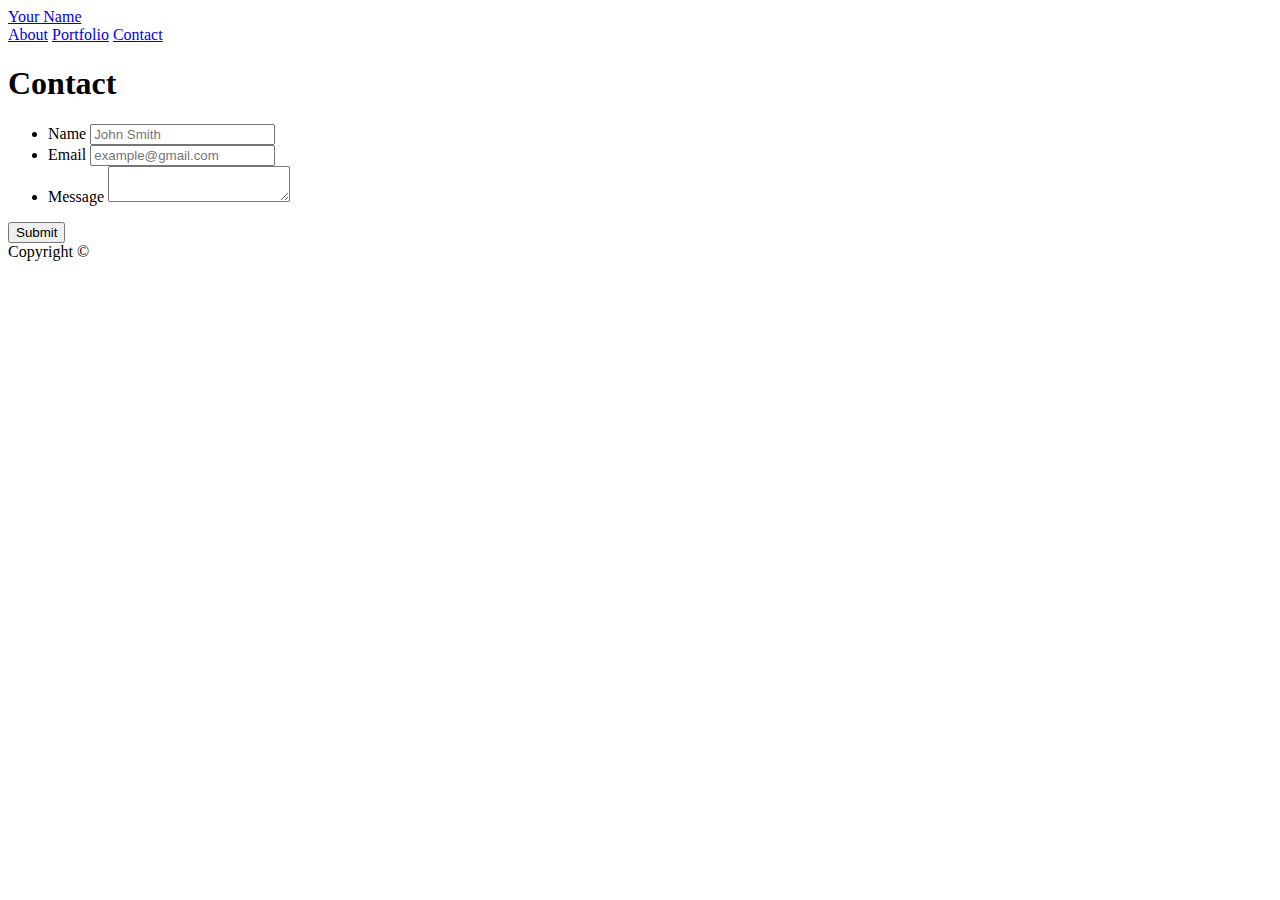
==== Contact.html @ c010bddd "Updated the css page" ====
<!doctype html>
<html lang="en-us">

<head>
  <meta charset="UTF-8">
  <title>Contact | Your Name</title>
  <link rel="stylesheet" type="text/css" href="assets/css/style.css">
</head>

<body>

  <header id="masthead">
    <div class="container">
      <a href="index.html" id="logo">Your Name</a>
      <nav>
        <a href="index.html">About</a>
        <a href="portfolio.html">Portfolio</a>
        <a href="contact.html">Contact</a>
      </nav>
    </div>
  </header>

  <div id="main-container" class="container">
    <section class="main-section">
      <h1>Contact</h1>

      <form id="contact-form">
        <ul>
          <li>
            <label for="name">Name</label>
            <input type="text" id="name" name="name" placeholder="John Smith" required="required">
          </li>
          <li>
            <label for="email">Email</label>
            <input type="email" id="email" name="email" placeholder="example@gmail.com" required="required">
          </li>
          <li>
            <label for="message">Message</label>
            <textarea id="message" name="message" required="required"></textarea>
          </li>
        </ul>
        <input type="submit">
      </form>

    </section>

  </div>

  <footer>
    <div class="container">
      Copyright &copy; 
    </div>
  </footer>
</body>

</html>
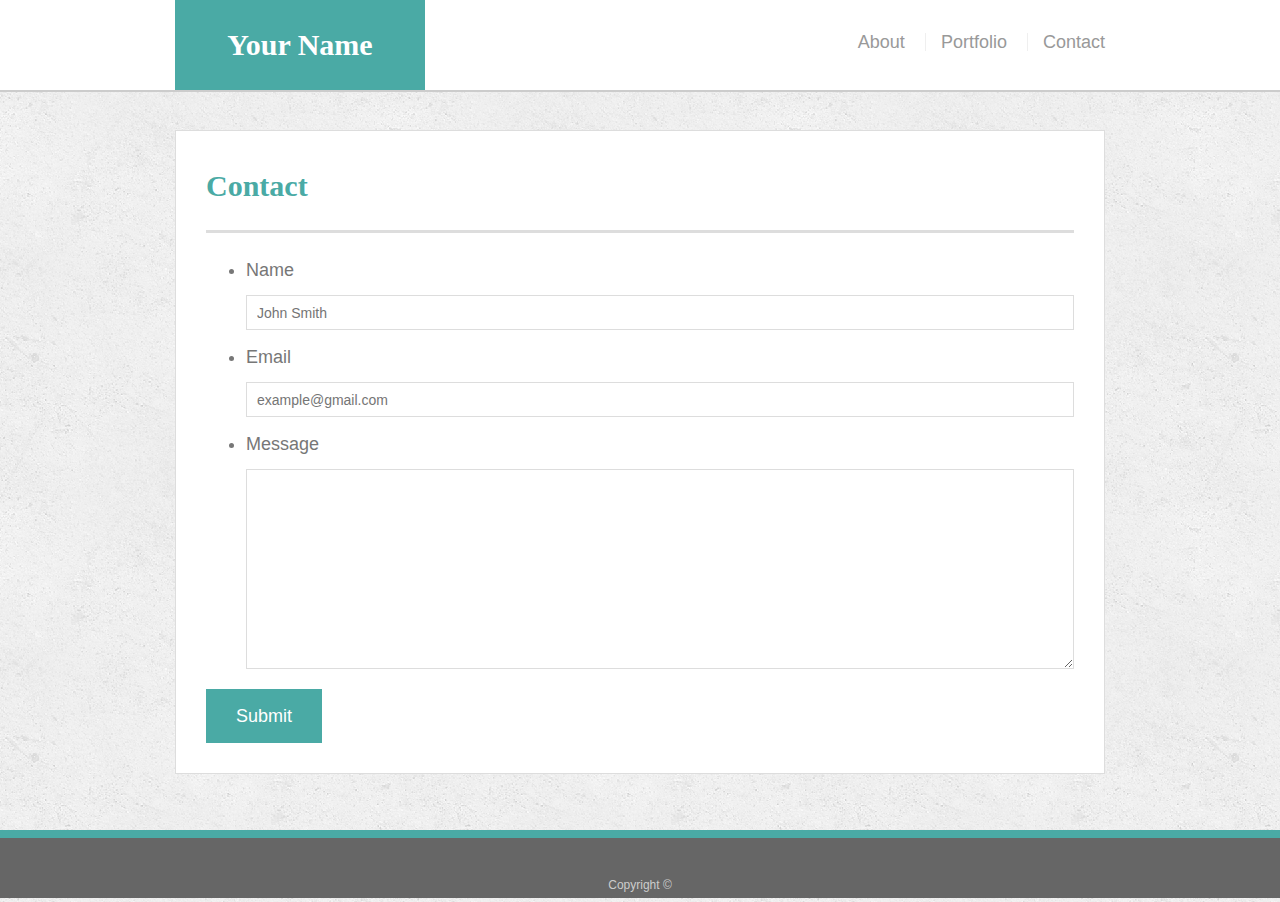
==== commit 1b90d9a5: "Added sticky footer" ====
--- a/Contact.html
+++ b/Contact.html
@@ -5,6 +5,7 @@
 <head>
   <meta charset="UTF-8">
   <title>Contact | Your Name</title>
+  <link rel="stylesheet" href="https://stackpath.bootstrapcdn.com/bootstrap/4.4.1/css/bootstrap.min.css" integrity="sha384-Vkoo8x4CGsO3+Hhxv8T/Q5PaXtkKtu6ug5TOeNV6gBiFeWPGFN9MuhOf23Q9Ifjh" crossorigin="anonymous">
   <link rel="stylesheet" type="text/css" href="assets/css/style.css">
 </head>
 
--- a/assets/css/style.css
+++ b/assets/css/style.css
@@ -0,0 +1,228 @@
+body {
+    font-family: Arial, "Helvetica Neue", Helvetica, sans-serif;
+    font-size: 18px;
+    line-height: 34px;
+    color: #777777;
+    background: url("../images/concrete_seamless.png");
+  }
+  
+  * {
+    box-sizing: border-box;
+  }
+  
+  /* general */
+  
+  .container {
+    width: 100%;
+    max-width: 960px;
+    margin: 0 auto;
+    clear: both;
+  }
+  
+  h1,
+  h2,
+  h3,
+  p {
+    margin-bottom: 20px;
+  }
+  
+  p:last-child {
+    margin-bottom: 0;
+  }
+  
+  h1,
+  h2,
+  h3 {
+    font-family: Georgia, Times, "Times New Roman", serif;
+    font-weight: 700;
+    color: #4aaaa5;
+  }
+  
+  h1 {
+    padding-bottom: 20px;
+    font-size: 30px;
+    line-height: 49px;
+    border-bottom: 3px solid #dddddd;
+  }
+  
+  h2,
+  h3 {
+    font-size: 22px;
+  }
+  
+  /* header */
+  
+  #masthead {
+    position: fixed;
+    z-index: 99;
+    width: 100%;
+    margin: 0 0 30px;
+    overflow: auto;
+    color: #ffffff;
+    background: #ffffff;
+    border-bottom: 2px solid #cccccc;
+  }
+  
+  #logo {
+    float: left;
+    width: 250px;
+    height: 90px;
+    font-family: Georgia, Times, "Times New Roman", serif;
+    font-size: 30px;
+    font-weight: 700;
+    line-height: 90px;
+    color: #ffffff;
+    text-align: center;
+    text-decoration: none;
+    background: #4aaaa5;
+  }
+  
+  nav {
+    float: right;
+    margin-top: 25px;
+  }
+  
+  nav a {
+    display: inline-block;
+    padding-left: 15px;
+    margin-left: 15px;
+    line-height: 18px;
+    color: #999;
+    text-decoration: none;
+    border-left: 1px solid #efefef;
+  }
+  
+  nav a:first-child {
+    border-left: 0 none;
+  }
+  
+  /* footer */
+  
+  footer {
+    padding: 30px 0;
+    clear: both;
+    font-size: 12px;
+    color: #ffffff;
+    color: #cccccc;
+    text-align: center;
+    background: #666666;
+    border-top: 8px solid #4aaaa5;
+    height: 50px;
+  }
+  
+  h3, h2 {
+    padding-bottom: 20px;
+    margin-bottom: 15px;
+    line-height: 22px;
+    border-bottom: 2px solid #eeeeee;
+  }
+  
+  /* main */
+  
+  #main-container {
+    padding-top: 130px;
+    min-height: calc(100vh - 70px);
+  }
+  
+  .main-section {
+    float: left;
+    width: 100%;
+    max-width: 960px;
+    padding: 30px;
+    margin: 0 0 40px;
+    background: #ffffff;
+    border: 1px solid #dddddd;
+  }
+  
+  /* portfolio page */
+  
+  .work {
+    position: relative;
+    float: left;
+    width: 274px;
+    margin: 20px 0 25px;
+    overflow: auto;
+  }
+  
+  .work:nth-child(even) {
+    margin-right: 40px;
+  }
+  
+  .work img {
+    width: 100%;
+    border: 0 none;
+    opacity: 0.8;
+  }
+  
+  .work h3 {
+    position: absolute;
+    bottom: 20px;
+    width: 100%;
+    padding: 15px;
+    margin-bottom: 0;
+    font-weight: 300;
+    line-height: 30px;
+    color: #ffffff;
+    text-align: center;
+    background: #4aaaa5;
+    border-bottom: 0;
+  }
+  
+  .auth-image {
+    float: left;
+    width: 200px;
+    height: auto;
+    margin-top: 10px;
+    margin-right: 25px;
+  }
+  
+  /* contact page */
+  
+  #contact-form ul {
+    margin-bottom: 20px;
+  }
+  
+  #contact-form li {
+    margin-bottom: 10px;
+  }
+  
+  label,
+  input[type=text],
+  input[type=email],
+  textarea {
+    display: block;
+    width: 100%;
+  }
+  
+  input[type=text],
+  input[type=email],
+  textarea {
+    height: 35px;
+    padding: 0 10px;
+    font-size: 14px;
+    border: 1px solid #dddddd;
+  }
+  
+  textarea {
+    height: 200px;
+  }
+  
+  input[type=submit] {
+    padding: 10px 30px;
+    font-size: 18px;
+    color: #ffffff;
+    cursor: pointer;
+    background: #4aaaa5;
+    border: 0 none;
+  }
+
+  #navbarNav {
+    background-color: #ffffff;
+  }
+
+  .bg-light {
+    background-color: #ffffff!important;
+}
+
+  
+  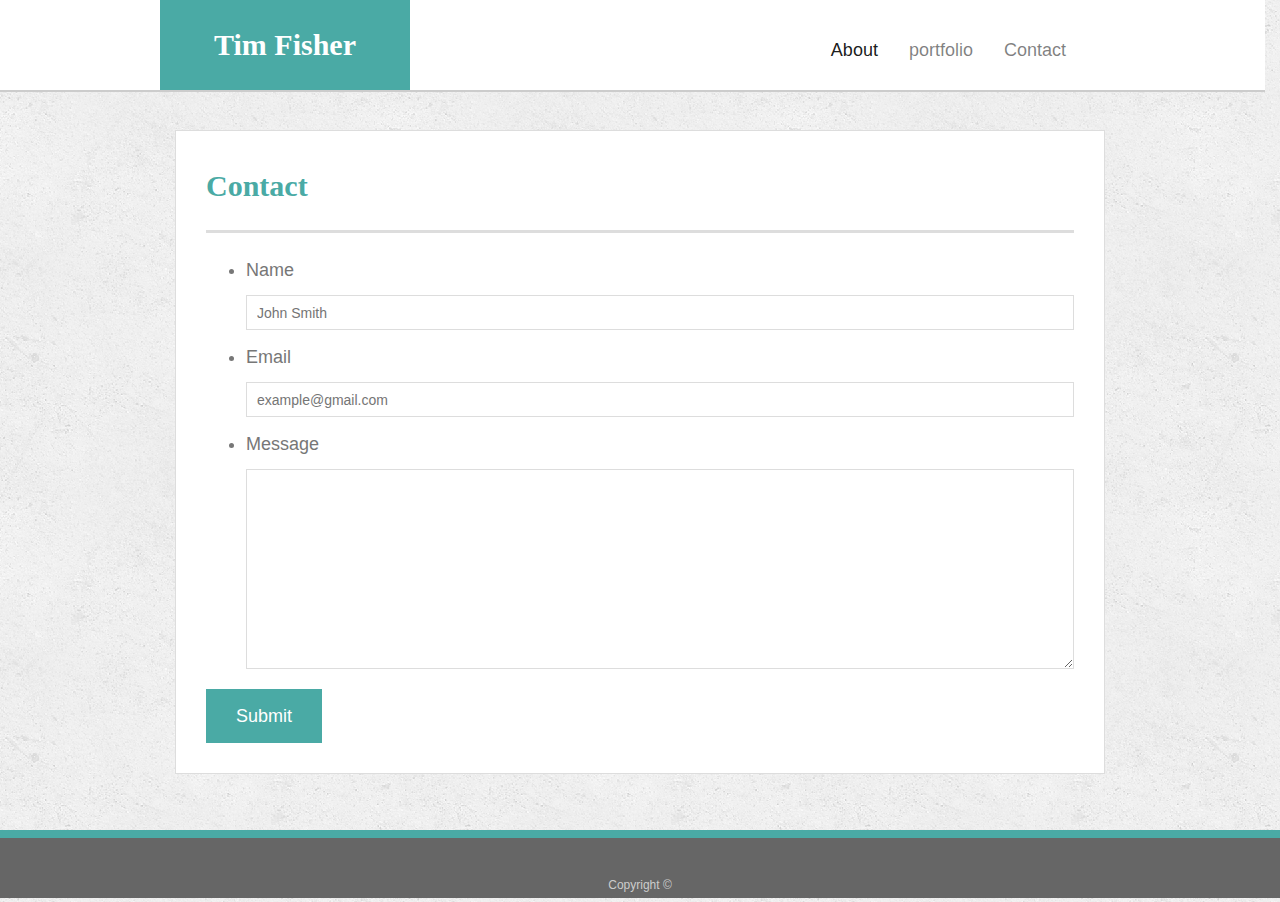
==== commit 5a32e174: "Added responsive image" ====
--- a/Contact.html
+++ b/Contact.html
@@ -11,16 +11,32 @@
 
 <body>
 
-  <header id="masthead">
-    <div class="container">
-      <a href="index.html" id="logo">Your Name</a>
-      <nav>
-        <a href="index.html">About</a>
-        <a href="portfolio.html">Portfolio</a>
-        <a href="contact.html">Contact</a>
-      </nav>
-    </div>
-  </header>
+    <div class="row">
+        <header id="masthead"> 
+            <div class="container Navbar">
+              <a href="index.html" id="logo">Tim Fisher</a>
+              
+              <nav class="navbar navbar-expand-lg navbar-light bg-light">
+                <button class="navbar-toggler" type="button" data-toggle="collapse" data-target="#navbarNav" aria-controls="navbarNav" aria-expanded="false" aria-label="Toggle navigation">
+                  <span class="navbar-toggler-icon"></span>
+                </button>
+                <div class="collapse navbar-collapse" id="navbarNav">
+                  <ul class="navbar-nav">
+                    <li class="nav-item active">
+                      <a class="nav-link" href="../bootstrap-portfolio/index.html">About <span class="sr-only">(current)</span></a>
+                    </li>
+                    <li class="nav-item">
+                      <a class="nav-link" href="../bootstrap-portfolio/portfolio.html">portfolio</a>
+                    </li>
+                    <li class="nav-item">
+                      <a class="nav-link" href="../bootstrap-portfolio/Contact.html">Contact</a>
+                    </li>
+                  </ul>
+                </div>
+              </nav>
+            </div>
+          </header>
+      </div>
 
   <div id="main-container" class="container">
     <section class="main-section">
--- a/assets/css/style.css
+++ b/assets/css/style.css
@@ -170,8 +170,8 @@
   
   .auth-image {
     float: left;
-    width: 200px;
-    height: auto;
+    max-width: 50px;
+    /*height: auto; */
     margin-top: 10px;
     margin-right: 25px;
   }
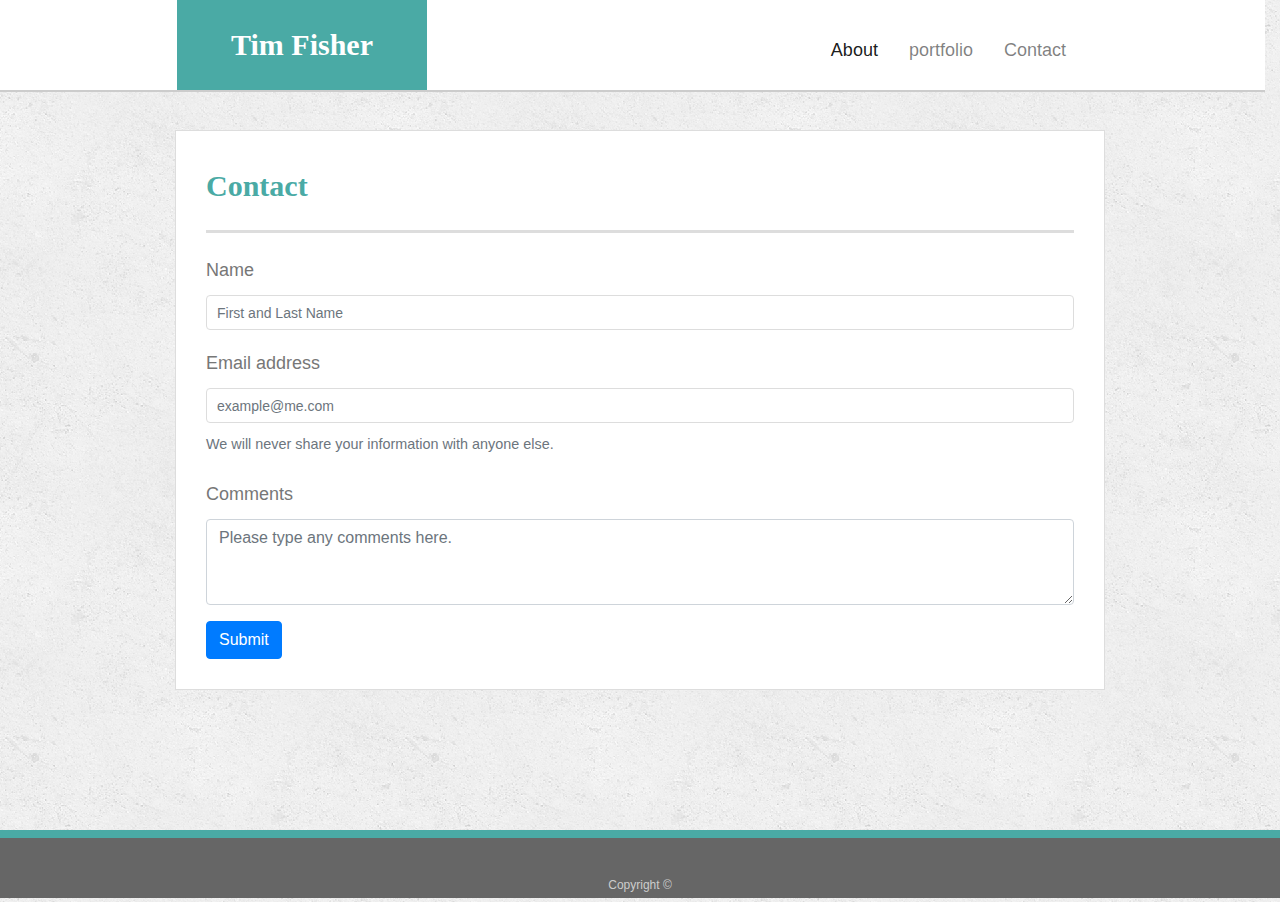
==== commit 2947f29c: "Added contact info and updated the msg field" ====
--- a/Contact.html
+++ b/Contact.html
@@ -42,22 +42,21 @@
     <section class="main-section">
       <h1>Contact</h1>
 
-      <form id="contact-form">
-        <ul>
-          <li>
-            <label for="name">Name</label>
-            <input type="text" id="name" name="name" placeholder="John Smith" required="required">
-          </li>
-          <li>
-            <label for="email">Email</label>
-            <input type="email" id="email" name="email" placeholder="example@gmail.com" required="required">
-          </li>
-          <li>
-            <label for="message">Message</label>
-            <textarea id="message" name="message" required="required"></textarea>
-          </li>
-        </ul>
-        <input type="submit">
+      <form>
+        <div class="form-group">
+            <label for="enterName">Name</label>
+            <input type="text" class="form-control" id="EnterName" aria-describedby="nameHelp" placeholder="First and Last Name">
+        </div>
+        <div class="form-group">
+          <label for="enterEmai">Email address</label>
+          <input type="email" class="form-control" id="enterEmai" aria-describedby="emailHelp" placeholder="example@me.com">
+          <small id="emailHelp" class="form-text text-muted">We will never share your information with anyone else.</small>
+        </div>
+        <div class="form-group">
+            <label for="commentField">Comments</label>
+            <textarea class="form-control" id="commentField" rows="3" placeholder="Please type any comments here."></textarea>
+          </div>
+        <button type="submit" class="btn btn-primary">Submit</button>
       </form>
 
     </section>
--- a/assets/css/style.css
+++ b/assets/css/style.css
@@ -65,6 +65,7 @@
   
   #logo {
     float: left;
+    margin-left: 17px;
     width: 250px;
     height: 90px;
     font-family: Georgia, Times, "Times New Roman", serif;
@@ -95,6 +96,10 @@
   nav a:first-child {
     border-left: 0 none;
   }
+
+  .Navlinks {
+    left: 33px;
+  }
   
   /* footer */
   
@@ -171,9 +176,12 @@
   .auth-image {
     float: left;
     max-width: 50px;
-    /*height: auto; */
     margin-top: 10px;
     margin-right: 25px;
+  }
+
+  .Mainimage {
+    max-width: 700px;
   }
   
   /* contact page */
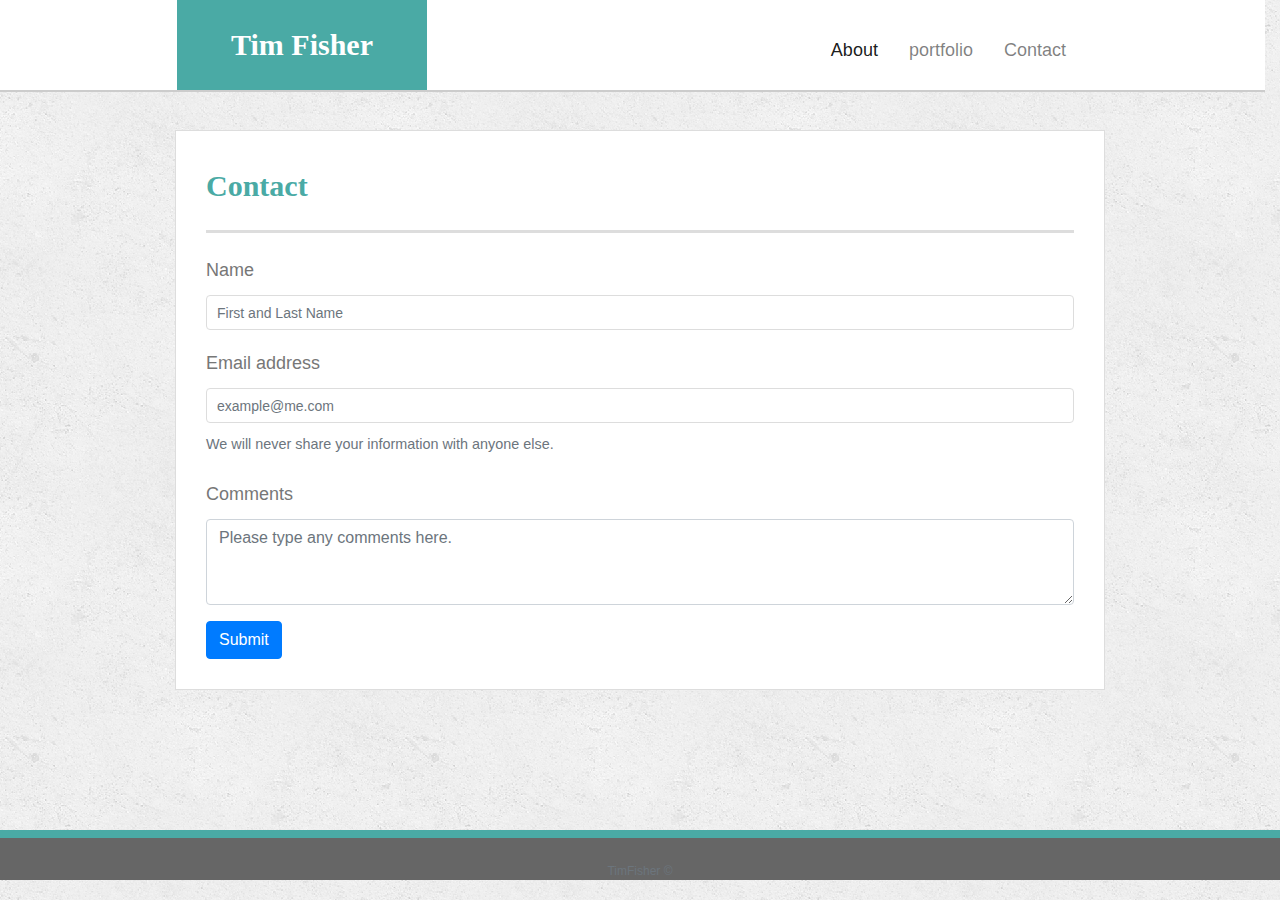
==== commit b497c53f: "Added the footer" ====
--- a/Contact.html
+++ b/Contact.html
@@ -63,9 +63,9 @@
 
   </div>
 
-  <footer>
+  <footer class="footer mt-auto py-3">
     <div class="container">
-      Copyright &copy; 
+      <span class="text-muted">TimFisher &copy;</span>
     </div>
   </footer>
 </body>
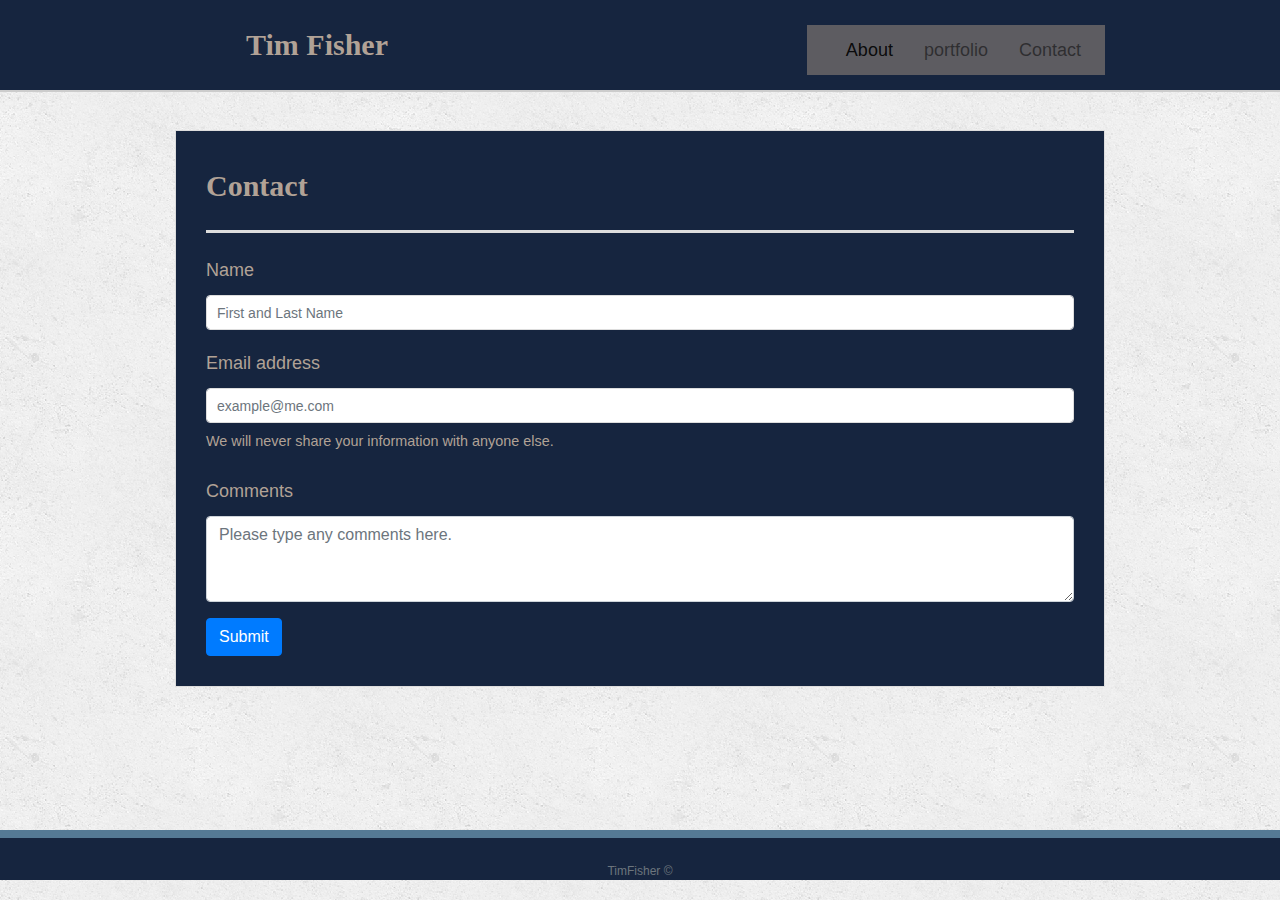
==== commit 9e342c6f: "removed the class from the email text field" ====
--- a/Contact.html
+++ b/Contact.html
@@ -1,42 +1,44 @@
-
 <!doctype html>
 <html lang="en-us">
 
 <head>
   <meta charset="UTF-8">
   <title>Contact | Your Name</title>
-  <link rel="stylesheet" href="https://stackpath.bootstrapcdn.com/bootstrap/4.4.1/css/bootstrap.min.css" integrity="sha384-Vkoo8x4CGsO3+Hhxv8T/Q5PaXtkKtu6ug5TOeNV6gBiFeWPGFN9MuhOf23Q9Ifjh" crossorigin="anonymous">
+  <link rel="stylesheet" href="https://stackpath.bootstrapcdn.com/bootstrap/4.4.1/css/bootstrap.min.css"
+    integrity="sha384-Vkoo8x4CGsO3+Hhxv8T/Q5PaXtkKtu6ug5TOeNV6gBiFeWPGFN9MuhOf23Q9Ifjh" crossorigin="anonymous">
   <link rel="stylesheet" type="text/css" href="assets/css/style.css">
 </head>
 
 <body>
 
-    <div class="row">
-        <header id="masthead"> 
-            <div class="container Navbar">
-              <a href="index.html" id="logo">Tim Fisher</a>
-              
-              <nav class="navbar navbar-expand-lg navbar-light bg-light">
-                <button class="navbar-toggler" type="button" data-toggle="collapse" data-target="#navbarNav" aria-controls="navbarNav" aria-expanded="false" aria-label="Toggle navigation">
-                  <span class="navbar-toggler-icon"></span>
-                </button>
-                <div class="collapse navbar-collapse" id="navbarNav">
-                  <ul class="navbar-nav">
-                    <li class="nav-item active">
-                      <a class="nav-link" href="../bootstrap-portfolio/index.html">About <span class="sr-only">(current)</span></a>
-                    </li>
-                    <li class="nav-item">
-                      <a class="nav-link" href="../bootstrap-portfolio/portfolio.html">portfolio</a>
-                    </li>
-                    <li class="nav-item">
-                      <a class="nav-link" href="../bootstrap-portfolio/Contact.html">Contact</a>
-                    </li>
-                  </ul>
-                </div>
-              </nav>
-            </div>
-          </header>
+  <div class="row">
+    <header id="masthead">
+      <div class="container Navbar">
+        <a href="index.html" id="logo">Tim Fisher</a>
+
+        <nav class="navbar navbar-expand-lg navbar-light bg-light">
+          <button class="navbar-toggler" type="button" data-toggle="collapse" data-target="#navbarNav"
+            aria-controls="navbarNav" aria-expanded="false" aria-label="Toggle navigation">
+            <span class="navbar-toggler-icon"></span>
+          </button>
+          <div class="collapse navbar-collapse" id="navbarNav">
+            <ul class="navbar-nav">
+              <li class="nav-item active">
+                <a class="nav-link" href="../bootstrap-portfolio/index.html">About <span
+                    class="sr-only">(current)</span></a>
+              </li>
+              <li class="nav-item">
+                <a class="nav-link" href="../bootstrap-portfolio/portfolio.html">portfolio</a>
+              </li>
+              <li class="nav-item">
+                <a class="nav-link" href="../bootstrap-portfolio/Contact.html">Contact</a>
+              </li>
+            </ul>
+          </div>
+        </nav>
       </div>
+    </header>
+  </div>
 
   <div id="main-container" class="container">
     <section class="main-section">
@@ -44,19 +46,25 @@
 
       <form>
         <div class="form-group">
-            <label for="enterName">Name</label>
-            <input type="text" class="form-control" id="EnterName" aria-describedby="nameHelp" placeholder="First and Last Name">
+          <label for="enterName">Name</label>
+          <input type="text" class="form-control" id="EnterName" aria-describedby="nameHelp"
+            placeholder="First and Last Name">
         </div>
         <div class="form-group">
           <label for="enterEmai">Email address</label>
-          <input type="email" class="form-control" id="enterEmai" aria-describedby="emailHelp" placeholder="example@me.com">
-          <small id="emailHelp" class="form-text text-muted">We will never share your information with anyone else.</small>
+          <input type="email" class="form-control" id="enterEmai" aria-describedby="emailHelp"
+            placeholder="example@me.com">
+          <small id="emailHelp">We will never share your information with anyone
+            else.</small>
         </div>
         <div class="form-group">
-            <label for="commentField">Comments</label>
-            <textarea class="form-control" id="commentField" rows="3" placeholder="Please type any comments here."></textarea>
-          </div>
+          <label for="commentField">Comments</label>
+          <textarea class="form-control" id="commentField" rows="3"
+            placeholder="Please type any comments here."></textarea>
+        </div>
         <button type="submit" class="btn btn-primary">Submit</button>
+        <script type="text/javascript" src="https://platform.linkedin.com/badges/js/profile.js" async defer></script>
+
       </form>
 
     </section>
@@ -68,6 +76,15 @@
       <span class="text-muted">TimFisher &copy;</span>
     </div>
   </footer>
+  <script src="https://code.jquery.com/jquery-3.4.1.slim.min.js"
+    integrity="sha384-J6qa4849blE2+poT4WnyKhv5vZF5SrPo0iEjwBvKU7imGFAV0wwj1yYfoRSJoZ+n"
+    crossorigin="anonymous"></script>
+  <script src="https://cdn.jsdelivr.net/npm/popper.js@1.16.0/dist/umd/popper.min.js"
+    integrity="sha384-Q6E9RHvbIyZFJoft+2mJbHaEWldlvI9IOYy5n3zV9zzTtmI3UksdQRVvoxMfooAo"
+    crossorigin="anonymous"></script>
+  <script src="https://stackpath.bootstrapcdn.com/bootstrap/4.4.1/js/bootstrap.min.js"
+    integrity="sha384-wfSDF2E50Y2D1uUdj0O3uMBJnjuUD4Ih7YwaYd1iqfktj0Uod8GCExl3Og8ifwB6"
+    crossorigin="anonymous"></script>
 </body>
 
-</html>
+</html>--- a/assets/css/style.css
+++ b/assets/css/style.css
@@ -1,9 +1,14 @@
 body {
-    font-family: Arial, "Helvetica Neue", Helvetica, sans-serif;
+  font-family: Arial, "Helvetica Neue", Helvetica, sans-serif;
     font-size: 18px;
     line-height: 34px;
-    color: #777777;
+    color: #b1a296;
     background: url("../images/concrete_seamless.png");
+  }
+  
+  /* This didn't work, not sure why */
+  .wordBoxes { 
+    text-decoration-color: white;
   }
   
   * {
@@ -35,7 +40,7 @@
   h3 {
     font-family: Georgia, Times, "Times New Roman", serif;
     font-weight: 700;
-    color: #4aaaa5;
+    color: #b1a296;
   }
   
   h1 {
@@ -56,11 +61,22 @@
     position: fixed;
     z-index: 99;
     width: 100%;
-    margin: 0 0 30px;
+    margin: 0 0 0 15px;
     overflow: auto;
-    color: #ffffff;
-    background: #ffffff;
+    color: purple;
+    background: #16253f;
     border-bottom: 2px solid #cccccc;
+  }
+
+  footer {
+    padding: 30px 0;
+    clear: both;
+    font-size: 12px;
+    color: #b1a296;
+    text-align: center;
+    background: #16253f;
+    border-top: 8px solid #557a95;
+    height: 50px;
   }
   
   #logo {
@@ -72,10 +88,18 @@
     font-size: 30px;
     font-weight: 700;
     line-height: 90px;
-    color: #ffffff;
+    color: #b1a296;
     text-align: center;
     text-decoration: none;
-    background: #4aaaa5;
+    background: #16253f;
+  }
+  
+  navbar-light .navbar-nav .nav-link {
+    color: #b1a296!important;
+  }
+  
+  #emailHelp {
+    color: #b1a296;
   }
   
   nav {
@@ -88,9 +112,9 @@
     padding-left: 15px;
     margin-left: 15px;
     line-height: 18px;
-    color: #999;
+    color: #b1a296;
     text-decoration: none;
-    border-left: 1px solid #efefef;
+    border-left: 1px solid #16253f;
   }
   
   nav a:first-child {
@@ -99,27 +123,17 @@
 
   .Navlinks {
     left: 33px;
+    color: #b1a296
   }
   
   /* footer */
   
-  footer {
-    padding: 30px 0;
-    clear: both;
-    font-size: 12px;
-    color: #ffffff;
-    color: #cccccc;
-    text-align: center;
-    background: #666666;
-    border-top: 8px solid #4aaaa5;
-    height: 50px;
-  }
-  
-  h3, h2 {
+  
+  h3 {
     padding-bottom: 20px;
     margin-bottom: 15px;
     line-height: 22px;
-    border-bottom: 2px solid #eeeeee;
+    border-bottom: 2px;
   }
   
   /* main */
@@ -135,7 +149,7 @@
     max-width: 960px;
     padding: 30px;
     margin: 0 0 40px;
-    background: #ffffff;
+    background: #16253f;
     border: 1px solid #dddddd;
   }
   
@@ -167,9 +181,9 @@
     margin-bottom: 0;
     font-weight: 300;
     line-height: 30px;
-    color: #ffffff;
+    color: #b1a296;
     text-align: center;
-    background: #4aaaa5;
+    background: #5d5c61;
     border-bottom: 0;
   }
   
@@ -225,11 +239,13 @@
   }
 
   #navbarNav {
-    background-color: #ffffff;
+    background-color: #5d5c61;
+    color: #b1a296
   }
 
   .bg-light {
-    background-color: #ffffff!important;
+    background-color: #5d5c61!important;
+    color: #b1a296
 }
 
   
